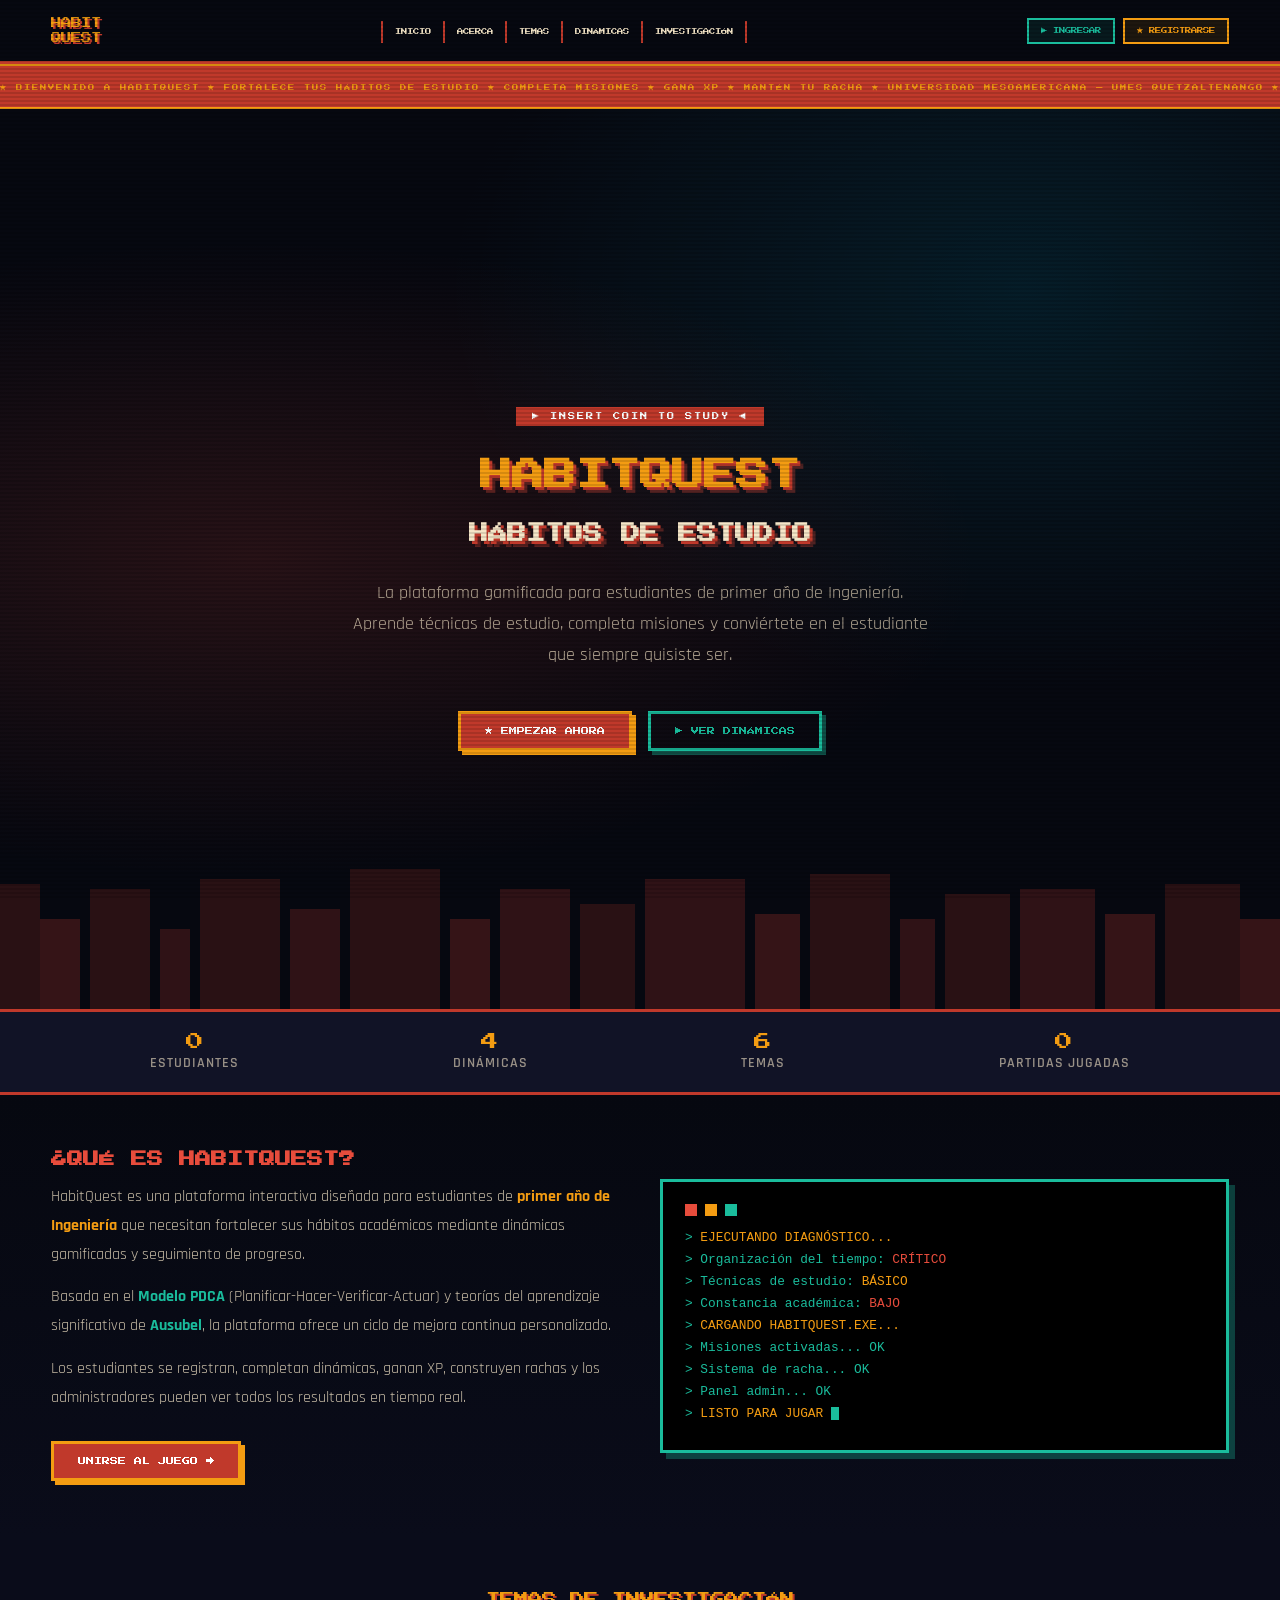
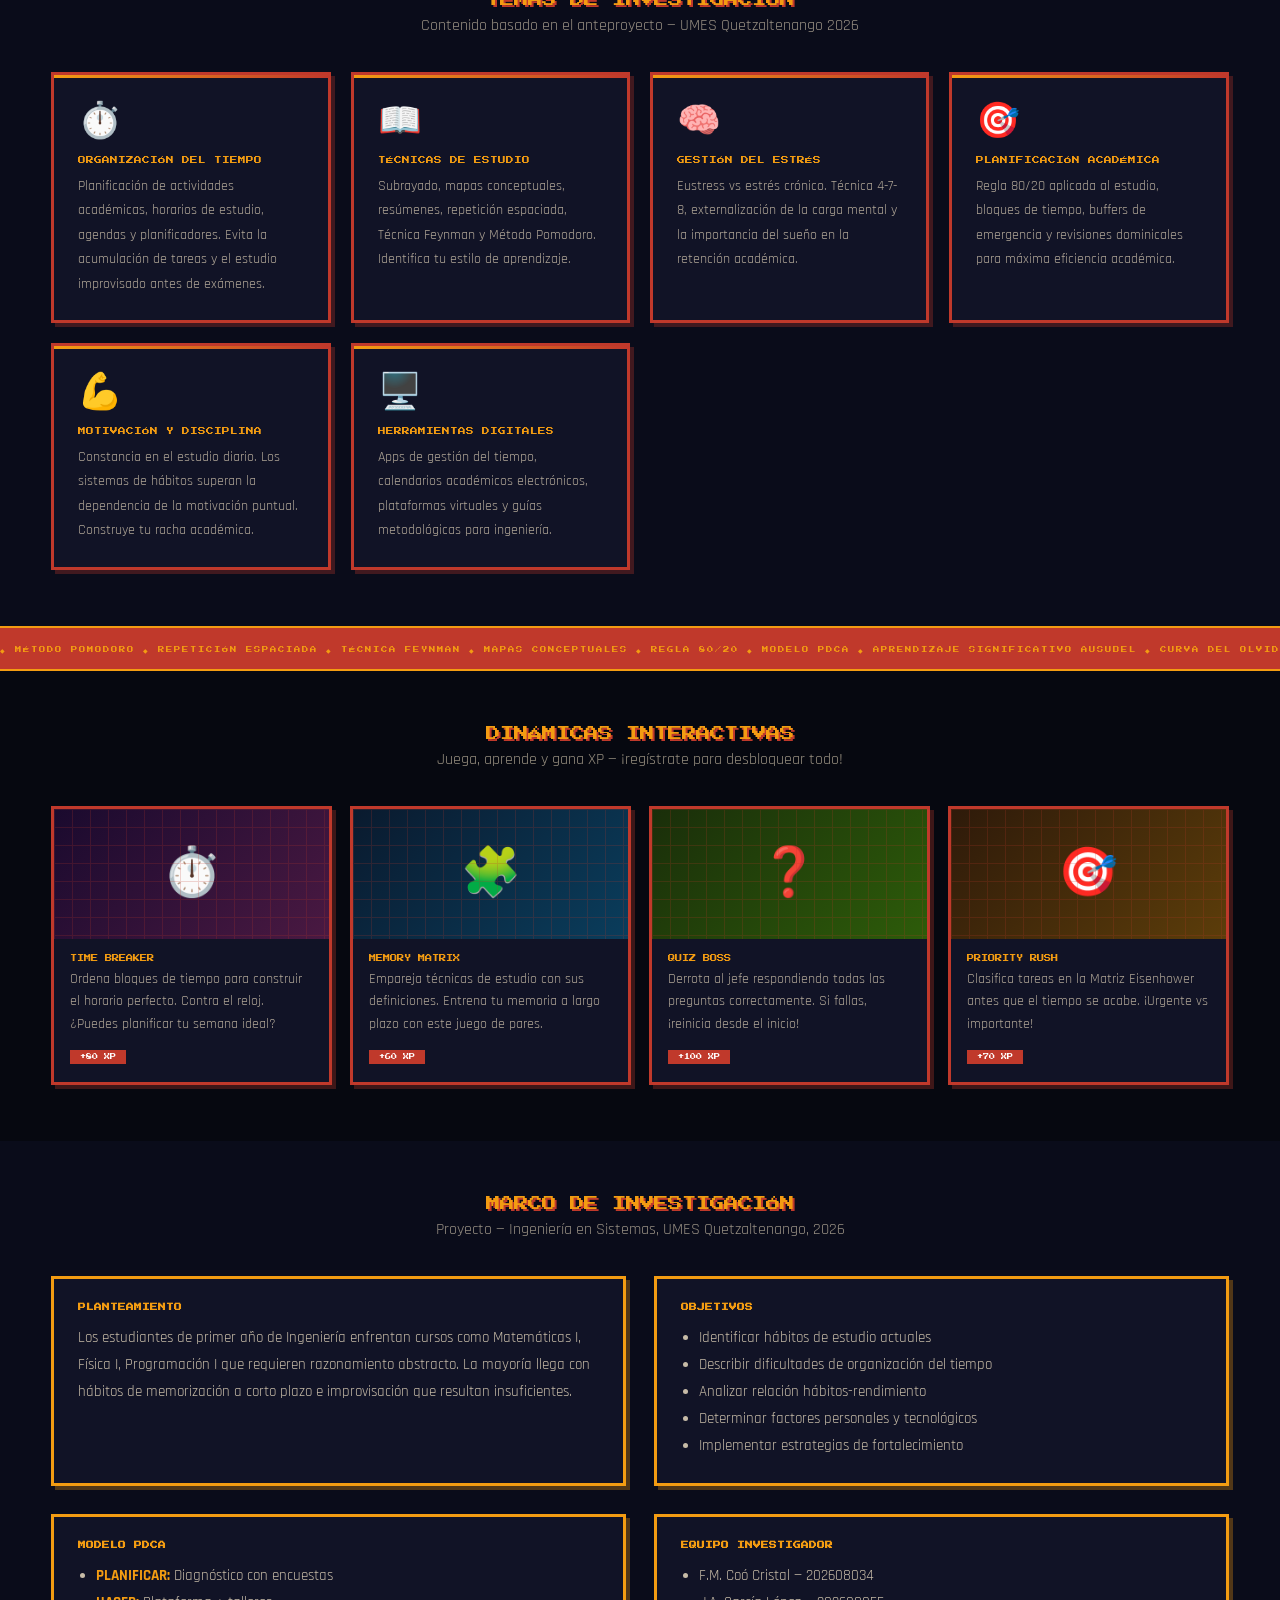
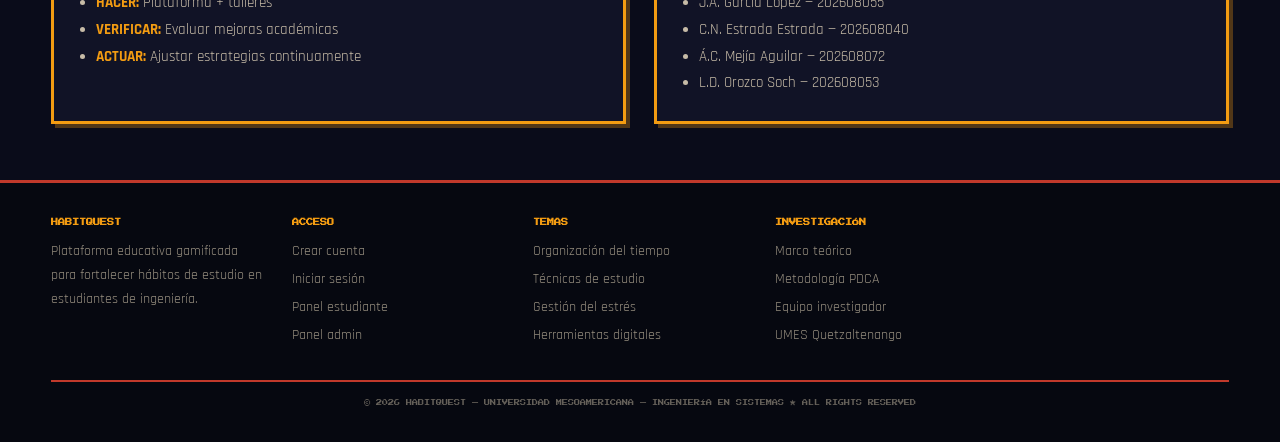
==== index.html @ 1bcbbc38 "Se agregaron todos los archivos del sitio web" ====
<!DOCTYPE html>
<html lang="es">
<head>
<meta charset="UTF-8">
<meta name="viewport" content="width=device-width, initial-scale=1.0">
<title>HabitQuest — Hábitos de Estudio</title>
<link href="https://fonts.googleapis.com/css2?family=Press+Start+2P&family=Rajdhani:wght@400;500;600;700&display=swap" rel="stylesheet">
<style>
:root{--dark:#0a0c1a;--darker:#060810;--card:#111326;--border:#c0392b;--border2:#e74c3c;--gold:#f39c12;--gold2:#f1c40f;--teal:#1abc9c;--cyan:#00d4ff;--red:#e74c3c;--cream:#f5e6c8;--pixel:'Press Start 2P',monospace;--body:'Rajdhani',sans-serif;}
*{margin:0;padding:0;box-sizing:border-box;}html{scroll-behavior:smooth;}
body{font-family:var(--body);background:var(--dark);color:var(--cream);overflow-x:hidden;}
body::after{content:'';position:fixed;inset:0;pointer-events:none;z-index:9999;background:repeating-linear-gradient(0deg,transparent,transparent 2px,rgba(0,0,0,.12) 2px,rgba(0,0,0,.12) 4px);}
nav{background:var(--darker);border-bottom:3px solid var(--border);position:sticky;top:0;z-index:500;display:flex;align-items:center;justify-content:space-between;padding:0 4%;height:64px;}
.nav-logo{font-family:var(--pixel);font-size:.65rem;color:var(--gold);text-shadow:2px 2px 0 var(--border);line-height:1.4;}
.nav-links{display:flex;list-style:none;}
.nav-links a{font-family:var(--pixel);font-size:.4rem;color:var(--cream);text-decoration:none;padding:8px 12px;border-right:2px solid var(--border);transition:.2s;}
.nav-links a:hover{background:var(--border);color:var(--gold);}
.nav-links li:first-child a{border-left:2px solid var(--border);}
.nav-btns{display:flex;gap:8px;}
.btn-nav{font-family:var(--pixel);font-size:.4rem;padding:8px 12px;border:2px solid;cursor:pointer;text-decoration:none;display:inline-flex;align-items:center;transition:transform .1s;}
.btn-nav:hover{transform:translate(-2px,-2px);}
.btn-login{border-color:var(--teal);color:var(--teal);background:rgba(26,188,156,.1);}
.btn-login:hover{box-shadow:3px 3px 0 var(--teal);}
.btn-register{border-color:var(--gold);color:var(--gold);background:rgba(243,156,18,.1);}
.btn-register:hover{box-shadow:3px 3px 0 var(--gold);}
.hamburger{display:none;flex-direction:column;gap:4px;cursor:pointer;padding:8px;}
.hamburger span{width:22px;height:2px;background:var(--cream);display:block;}
.mobile-menu{display:none;position:fixed;top:64px;left:0;right:0;background:var(--darker);border-bottom:3px solid var(--border);padding:16px;z-index:499;flex-direction:column;gap:6px;}
.mobile-menu.open{display:flex;}
.mobile-menu a{font-family:var(--pixel);font-size:.4rem;color:var(--cream);text-decoration:none;padding:10px;border:2px solid var(--border);}
.ticker{background:var(--border);border-top:2px solid var(--gold);border-bottom:2px solid var(--gold);padding:10px 0;overflow:hidden;white-space:nowrap;}
.ticker-inner{display:inline-block;animation:ticker 30s linear infinite;font-family:var(--pixel);font-size:.4rem;color:var(--gold);letter-spacing:2px;}
@keyframes ticker{0%{transform:translateX(100vw);}100%{transform:translateX(-100%)}}
.hero{min-height:100vh;display:flex;flex-direction:column;align-items:center;justify-content:center;position:relative;overflow:hidden;padding:100px 4% 60px;background:radial-gradient(ellipse at 20% 50%,rgba(231,76,60,.15),transparent 50%),radial-gradient(ellipse at 80% 20%,rgba(0,212,255,.1),transparent 40%),var(--darker);}
.hero-cityscape{position:absolute;bottom:0;left:0;right:0;height:160px;opacity:.25;background-image:url("data:image/svg+xml,%3Csvg xmlns='http://www.w3.org/2000/svg' viewBox='0 0 1200 160'%3E%3Crect x='0' y='70' width='40' height='90' fill='%23c0392b'/%3E%3Crect x='50' y='40' width='60' height='120' fill='%23922b21'/%3E%3Crect x='120' y='80' width='30' height='80' fill='%23a93226'/%3E%3Crect x='160' y='30' width='80' height='130' fill='%23922b21'/%3E%3Crect x='250' y='60' width='50' height='100' fill='%23a93226'/%3E%3Crect x='310' y='20' width='90' height='140' fill='%23922b21'/%3E%3Crect x='410' y='70' width='40' height='90' fill='%23c0392b'/%3E%3Crect x='460' y='40' width='70' height='120' fill='%23a93226'/%3E%3Crect x='540' y='55' width='55' height='105' fill='%23922b21'/%3E%3Crect x='605' y='30' width='100' height='130' fill='%23a93226'/%3E%3Crect x='715' y='65' width='45' height='95' fill='%23c0392b'/%3E%3Crect x='770' y='25' width='80' height='135' fill='%23922b21'/%3E%3Crect x='860' y='70' width='35' height='90' fill='%23a93226'/%3E%3Crect x='905' y='45' width='65' height='115' fill='%23922b21'/%3E%3Crect x='980' y='40' width='75' height='120' fill='%23a93226'/%3E%3Crect x='1065' y='65' width='50' height='95' fill='%23c0392b'/%3E%3Crect x='1125' y='35' width='75' height='125' fill='%23922b21'/%3E%3C/svg%3E");background-repeat:repeat-x;background-position:bottom;background-size:1200px 160px;animation:cityScroll 30s linear infinite;}
@keyframes cityScroll{0%{background-position:0 bottom;}100%{background-position:-1200px bottom;}}
.hero-badge{font-family:var(--pixel);font-size:.45rem;background:var(--border);color:#fff;padding:6px 16px;margin-bottom:24px;animation:blink 1.4s step-end infinite;letter-spacing:2px;}
@keyframes blink{0%,100%{opacity:1;}50%{opacity:0;}}
.hero-title{font-family:var(--pixel);font-size:clamp(.85rem,3.5vw,2rem);color:var(--gold);text-align:center;line-height:1.6;text-shadow:3px 3px 0 var(--border),6px 6px 0 rgba(231,76,60,.3);margin-bottom:24px;animation:glitch 6s infinite;}
@keyframes glitch{0%,89%,100%{text-shadow:3px 3px 0 var(--border),6px 6px 0 rgba(231,76,60,.3);}90%{text-shadow:-3px 3px 0 var(--cyan),3px -3px 0 var(--red);}92%{text-shadow:3px 3px 0 var(--border),6px 6px 0 rgba(231,76,60,.3);}}
.hero-sub{font-size:1.15rem;color:rgba(245,230,200,.75);text-align:center;max-width:580px;margin-bottom:40px;line-height:1.7;}
.hero-btns{display:flex;gap:16px;flex-wrap:wrap;justify-content:center;}
.btn-primary{font-family:var(--pixel);font-size:.5rem;padding:13px 24px;background:var(--border);color:#fff;border:3px solid var(--gold);cursor:pointer;text-decoration:none;box-shadow:4px 4px 0 var(--gold);transition:transform .1s,box-shadow .1s;display:inline-block;}
.btn-primary:hover{transform:translate(-2px,-2px);box-shadow:6px 6px 0 var(--gold);}
.btn-secondary{font-family:var(--pixel);font-size:.5rem;padding:13px 24px;background:transparent;color:var(--teal);border:3px solid var(--teal);cursor:pointer;text-decoration:none;box-shadow:4px 4px 0 rgba(26,188,156,.4);transition:transform .1s;display:inline-block;}
.btn-secondary:hover{transform:translate(-2px,-2px);box-shadow:6px 6px 0 var(--teal);}
.stats-bar{background:var(--card);border-top:3px solid var(--border);border-bottom:3px solid var(--border);padding:20px 4%;display:flex;justify-content:space-around;gap:16px;flex-wrap:wrap;}
.stat-item{text-align:center;}
.stat-num{font-family:var(--pixel);font-size:1.1rem;color:var(--gold);display:block;}
.stat-lbl{font-size:.85rem;color:rgba(245,230,200,.6);margin-top:4px;font-weight:600;letter-spacing:1px;}
section{padding:56px 4%;}
.about-grid{display:grid;grid-template-columns:1fr 1fr;gap:40px;align-items:center;}
.about-text h2{font-family:var(--pixel);font-size:clamp(.6rem,2vw,1rem);color:var(--red);margin-bottom:16px;}
.about-text p{font-size:1rem;line-height:1.8;color:rgba(245,230,200,.8);margin-bottom:14px;}
.about-terminal{background:#000;border:3px solid var(--teal);box-shadow:6px 6px 0 rgba(26,188,156,.3);padding:22px;}
.terminal-bar{display:flex;gap:8px;margin-bottom:14px;}
.t-dot{width:12px;height:12px;}
.t-red{background:var(--red);}
.t-gold{background:var(--gold);}
.t-teal{background:var(--teal);}
.terminal-line{font-family:'Courier New',monospace;font-size:.8rem;margin-bottom:7px;color:var(--teal);}
.terminal-line span{color:var(--gold);}
.terminal-cursor{display:inline-block;width:8px;height:13px;background:var(--teal);animation:blink 1s step-end infinite;vertical-align:middle;}
.float{animation:floatA 3s ease-in-out infinite;}
@keyframes floatA{0%,100%{transform:translateY(0);}50%{transform:translateY(-10px);}}
.section-title{font-family:var(--pixel);font-size:clamp(.55rem,1.8vw,.9rem);color:var(--gold);text-align:center;margin-bottom:8px;text-shadow:2px 2px 0 var(--border);}
.section-sub{text-align:center;color:rgba(245,230,200,.6);font-size:1rem;margin-bottom:36px;}
.features-grid{display:grid;grid-template-columns:repeat(auto-fill,minmax(250px,1fr));gap:20px;}
.feature-card{background:var(--card);border:3px solid var(--border);padding:24px;position:relative;overflow:hidden;transition:transform .2s,box-shadow .2s;box-shadow:4px 4px 0 rgba(192,57,43,.3);}
.feature-card::before{content:'';position:absolute;top:0;left:0;right:0;height:3px;background:linear-gradient(90deg,var(--gold),var(--border));}
.feature-card:hover{transform:translate(-3px,-3px);box-shadow:7px 7px 0 var(--border);}
.fc-icon{font-size:2.2rem;margin-bottom:12px;display:block;}
.fc-title{font-family:var(--pixel);font-size:.48rem;color:var(--gold);margin-bottom:10px;}
.fc-desc{font-size:.9rem;color:rgba(245,230,200,.7);line-height:1.7;}
.games-grid{display:grid;grid-template-columns:repeat(auto-fill,minmax(230px,1fr));gap:18px;}
.game-card{background:var(--card);border:3px solid var(--border);overflow:hidden;cursor:pointer;transition:transform .2s,box-shadow .2s;box-shadow:4px 4px 0 rgba(192,57,43,.3);text-decoration:none;color:inherit;display:block;}
.game-card:hover{transform:translate(-3px,-3px);box-shadow:7px 7px 0 var(--gold);}
.game-thumb{height:130px;display:flex;align-items:center;justify-content:center;font-size:3rem;position:relative;overflow:hidden;}
.gt1{background:linear-gradient(135deg,#1a0a2e,#4a1942);}
.gt2{background:linear-gradient(135deg,#0a1a2e,#0a3d5c);}
.gt3{background:linear-gradient(135deg,#1a2e0a,#2d5c0a);}
.gt4{background:linear-gradient(135deg,#2e1a0a,#5c3d0a);}
.game-pixel-grid{position:absolute;inset:0;opacity:.2;background-image:linear-gradient(var(--border) 1px,transparent 1px),linear-gradient(90deg,var(--border) 1px,transparent 1px);background-size:18px 18px;}
.game-info{padding:16px;}
.game-title{font-family:var(--pixel);font-size:.45rem;color:var(--gold);margin-bottom:6px;}
.game-desc{font-size:.88rem;color:rgba(245,230,200,.7);line-height:1.6;margin-bottom:10px;}
.game-badge{display:inline-block;font-family:var(--pixel);font-size:.38rem;padding:4px 10px;background:var(--border);color:#fff;}
.inv-grid{display:grid;grid-template-columns:1fr 1fr;gap:28px;}
.inv-card{background:var(--card);border:3px solid var(--gold);padding:24px;box-shadow:4px 4px 0 rgba(243,156,18,.3);}
.inv-card h3{font-family:var(--pixel);font-size:.48rem;color:var(--gold);margin-bottom:14px;}
.inv-card p,.inv-card li{font-size:.93rem;color:rgba(245,230,200,.8);line-height:1.8;}
.inv-card ul{padding-left:18px;}
footer{background:var(--darker);border-top:3px solid var(--border);padding:36px 4%;}
.footer-grid{display:grid;grid-template-columns:repeat(auto-fill,minmax(180px,1fr));gap:28px;margin-bottom:28px;}
.footer-col h4{font-family:var(--pixel);font-size:.45rem;color:var(--gold);margin-bottom:14px;}
.footer-col ul{list-style:none;}
.footer-col li{margin-bottom:7px;}
.footer-col a{color:rgba(245,230,200,.6);text-decoration:none;font-size:.88rem;transition:.2s;}
.footer-col a:hover{color:var(--gold);}
.footer-bottom{border-top:2px solid var(--border);padding-top:18px;font-family:var(--pixel);font-size:.38rem;color:rgba(245,230,200,.4);text-align:center;}
@media(max-width:860px){.nav-links,.nav-btns{display:none;}.hamburger{display:flex;}.about-grid,.inv-grid{grid-template-columns:1fr;}}
@media(max-width:560px){.hero-title{font-size:.75rem;}.hero-badge{font-size:.38rem;}.btn-primary,.btn-secondary{font-size:.42rem;padding:11px 16px;}.stat-num{font-size:.85rem;}}
</style>
</head>
<body>
<nav>
  <div class="nav-logo">HABIT<br>QUEST</div>
  <ul class="nav-links">
    <li><a href="#inicio">INICIO</a></li>
    <li><a href="#acerca">ACERCA</a></li>
    <li><a href="#temas">TEMAS</a></li>
    <li><a href="#dinamicas">DINÁMICAS</a></li>
    <li><a href="#investigacion">INVESTIGACIÓN</a></li>
  </ul>
  <div class="nav-btns">
    <a href="login.html" class="btn-nav btn-login">▶ INGRESAR</a>
    <a href="registro.html" class="btn-nav btn-register">★ REGISTRARSE</a>
  </div>
  <div class="hamburger" onclick="document.getElementById('mm').classList.toggle('open')">
    <span></span><span></span><span></span>
  </div>
</nav>
<div class="mobile-menu" id="mm">
  <a href="#inicio">INICIO</a><a href="#acerca">ACERCA</a><a href="#temas">TEMAS</a>
  <a href="#dinamicas">DINÁMICAS</a><a href="#investigacion">INVESTIGACIÓN</a>
  <a href="login.html">▶ INGRESAR</a><a href="registro.html">★ REGISTRARSE</a>
</div>
<div class="ticker"><span class="ticker-inner">★ BIENVENIDO A HABITQUEST ★ FORTALECE TUS HÁBITOS DE ESTUDIO ★ COMPLETA MISIONES ★ GANA XP ★ MANTÉN TU RACHA ★ UNIVERSIDAD MESOAMERICANA — UMES QUETZALTENANGO ★ INGENIERÍA EN SISTEMAS 2026 ★</span></div>
<section class="hero" id="inicio">
  <div class="hero-cityscape"></div>
  <div class="hero-badge">▶ INSERT COIN TO STUDY ◀</div>
  <h1 class="hero-title">HABITQUEST<br><span style="font-size:.6em;color:var(--cream)">HÁBITOS DE ESTUDIO</span></h1>
  <p class="hero-sub">La plataforma gamificada para estudiantes de primer año de Ingeniería. Aprende técnicas de estudio, completa misiones y conviértete en el estudiante que siempre quisiste ser.</p>
  <div class="hero-btns">
    <a href="registro.html" class="btn-primary">★ EMPEZAR AHORA</a>
    <a href="#dinamicas" class="btn-secondary">▶ VER DINÁMICAS</a>
  </div>
</section>
<div class="stats-bar">
  <div class="stat-item"><span class="stat-num" id="sUsers">0</span><div class="stat-lbl">ESTUDIANTES</div></div>
  <div class="stat-item"><span class="stat-num">4</span><div class="stat-lbl">DINÁMICAS</div></div>
  <div class="stat-item"><span class="stat-num">6</span><div class="stat-lbl">TEMAS</div></div>
  <div class="stat-item"><span class="stat-num" id="sGames">0</span><div class="stat-lbl">PARTIDAS JUGADAS</div></div>
</div>
<section id="acerca" style="background:linear-gradient(180deg,var(--darker),var(--dark));">
  <div class="about-grid">
    <div class="about-text">
      <h2>¿QUÉ ES HABITQUEST?</h2>
      <p>HabitQuest es una plataforma interactiva diseñada para estudiantes de <strong style="color:var(--gold)">primer año de Ingeniería</strong> que necesitan fortalecer sus hábitos académicos mediante dinámicas gamificadas y seguimiento de progreso.</p>
      <p>Basada en el <strong style="color:var(--teal)">Modelo PDCA</strong> (Planificar-Hacer-Verificar-Actuar) y teorías del aprendizaje significativo de <strong style="color:var(--teal)">Ausubel</strong>, la plataforma ofrece un ciclo de mejora continua personalizado.</p>
      <p>Los estudiantes se registran, completan dinámicas, ganan XP, construyen rachas y los administradores pueden ver todos los resultados en tiempo real.</p>
      <a href="registro.html" class="btn-primary" style="margin-top:14px;display:inline-block;">UNIRSE AL JUEGO →</a>
    </div>
    <div class="about-terminal float">
      <div class="terminal-bar"><div class="t-dot t-red"></div><div class="t-dot t-gold"></div><div class="t-dot t-teal"></div></div>
      <div class="terminal-line">> <span>EJECUTANDO DIAGNÓSTICO...</span></div>
      <div class="terminal-line">> Organización del tiempo: <span style="color:var(--red)">CRÍTICO</span></div>
      <div class="terminal-line">> Técnicas de estudio: <span style="color:var(--gold)">BÁSICO</span></div>
      <div class="terminal-line">> Constancia académica: <span style="color:var(--red)">BAJO</span></div>
      <div class="terminal-line">> <span>CARGANDO HABITQUEST.EXE...</span></div>
      <div class="terminal-line">> Misiones activadas...<span style="color:var(--teal)"> OK</span></div>
      <div class="terminal-line">> Sistema de racha...<span style="color:var(--teal)"> OK</span></div>
      <div class="terminal-line">> Panel admin...<span style="color:var(--teal)"> OK</span></div>
      <div class="terminal-line">> <span style="color:var(--gold)">LISTO PARA JUGAR</span> <div class="terminal-cursor"></div></div>
    </div>
  </div>
</section>
<section id="temas">
  <div class="section-title">TEMAS DE INVESTIGACIÓN</div>
  <div class="section-sub">Contenido basado en el anteproyecto — UMES Quetzaltenango 2026</div>
  <div class="features-grid">
    <div class="feature-card"><span class="fc-icon">⏱️</span><div class="fc-title">ORGANIZACIÓN DEL TIEMPO</div><div class="fc-desc">Planificación de actividades académicas, horarios de estudio, agendas y planificadores. Evita la acumulación de tareas y el estudio improvisado antes de exámenes.</div></div>
    <div class="feature-card"><span class="fc-icon">📖</span><div class="fc-title">TÉCNICAS DE ESTUDIO</div><div class="fc-desc">Subrayado, mapas conceptuales, resúmenes, repetición espaciada, Técnica Feynman y Método Pomodoro. Identifica tu estilo de aprendizaje.</div></div>
    <div class="feature-card"><span class="fc-icon">🧠</span><div class="fc-title">GESTIÓN DEL ESTRÉS</div><div class="fc-desc">Eustress vs estrés crónico. Técnica 4-7-8, externalización de la carga mental y la importancia del sueño en la retención académica.</div></div>
    <div class="feature-card"><span class="fc-icon">🎯</span><div class="fc-title">PLANIFICACIÓN ACADÉMICA</div><div class="fc-desc">Regla 80/20 aplicada al estudio, bloques de tiempo, buffers de emergencia y revisiones dominicales para máxima eficiencia académica.</div></div>
    <div class="feature-card"><span class="fc-icon">💪</span><div class="fc-title">MOTIVACIÓN Y DISCIPLINA</div><div class="fc-desc">Constancia en el estudio diario. Los sistemas de hábitos superan la dependencia de la motivación puntual. Construye tu racha académica.</div></div>
    <div class="feature-card"><span class="fc-icon">🖥️</span><div class="fc-title">HERRAMIENTAS DIGITALES</div><div class="fc-desc">Apps de gestión del tiempo, calendarios académicos electrónicos, plataformas virtuales y guías metodológicas para ingeniería.</div></div>
  </div>
</section>
<div class="ticker"><span class="ticker-inner" style="animation-duration:22s;animation-delay:-11s;">◆ MÉTODO POMODORO ◆ REPETICIÓN ESPACIADA ◆ TÉCNICA FEYNMAN ◆ MAPAS CONCEPTUALES ◆ REGLA 80/20 ◆ MODELO PDCA ◆ APRENDIZAJE SIGNIFICATIVO AUSUBEL ◆ CURVA DEL OLVIDO EBBINGHAUS ◆</span></div>
<section id="dinamicas" style="background:var(--darker);">
  <div class="section-title">DINÁMICAS INTERACTIVAS</div>
  <div class="section-sub">Juega, aprende y gana XP — ¡regístrate para desbloquear todo!</div>
  <div class="games-grid">
    <a href="login.html" class="game-card"><div class="game-thumb gt1"><div class="game-pixel-grid"></div><span>⏱️</span></div><div class="game-info"><div class="game-title">TIME BREAKER</div><div class="game-desc">Ordena bloques de tiempo para construir el horario perfecto. Contra el reloj. ¿Puedes planificar tu semana ideal?</div><span class="game-badge">+80 XP</span></div></a>
    <a href="login.html" class="game-card"><div class="game-thumb gt2"><div class="game-pixel-grid"></div><span>🧩</span></div><div class="game-info"><div class="game-title">MEMORY MATRIX</div><div class="game-desc">Empareja técnicas de estudio con sus definiciones. Entrena tu memoria a largo plazo con este juego de pares.</div><span class="game-badge">+60 XP</span></div></a>
    <a href="login.html" class="game-card"><div class="game-thumb gt3"><div class="game-pixel-grid"></div><span>❓</span></div><div class="game-info"><div class="game-title">QUIZ BOSS</div><div class="game-desc">Derrota al jefe respondiendo todas las preguntas correctamente. Si fallas, ¡reinicia desde el inicio!</div><span class="game-badge">+100 XP</span></div></a>
    <a href="login.html" class="game-card"><div class="game-thumb gt4"><div class="game-pixel-grid"></div><span>🎯</span></div><div class="game-info"><div class="game-title">PRIORITY RUSH</div><div class="game-desc">Clasifica tareas en la Matriz Eisenhower antes que el tiempo se acabe. ¡Urgente vs importante!</div><span class="game-badge">+70 XP</span></div></a>
  </div>
</section>
<section id="investigacion">
  <div class="section-title">MARCO DE INVESTIGACIÓN</div>
  <div class="section-sub">Proyecto — Ingeniería en Sistemas, UMES Quetzaltenango, 2026</div>
  <div class="inv-grid">
    <div class="inv-card"><h3>PLANTEAMIENTO</h3><p>Los estudiantes de primer año de Ingeniería enfrentan cursos como Matemáticas I, Física I, Programación I que requieren razonamiento abstracto. La mayoría llega con hábitos de memorización a corto plazo e improvisación que resultan insuficientes.</p></div>
    <div class="inv-card"><h3>OBJETIVOS</h3><ul><li>Identificar hábitos de estudio actuales</li><li>Describir dificultades de organización del tiempo</li><li>Analizar relación hábitos-rendimiento</li><li>Determinar factores personales y tecnológicos</li><li>Implementar estrategias de fortalecimiento</li></ul></div>
    <div class="inv-card"><h3>MODELO PDCA</h3><ul><li><strong style="color:var(--gold)">PLANIFICAR:</strong> Diagnóstico con encuestas</li><li><strong style="color:var(--gold)">HACER:</strong> Plataforma + talleres</li><li><strong style="color:var(--gold)">VERIFICAR:</strong> Evaluar mejoras académicas</li><li><strong style="color:var(--gold)">ACTUAR:</strong> Ajustar estrategias continuamente</li></ul></div>
    <div class="inv-card"><h3>EQUIPO INVESTIGADOR</h3><ul><li>F.M. Coó Cristal — 202608034</li><li>J.A. García López — 202608055</li><li>C.N. Estrada Estrada — 202608040</li><li>Á.C. Mejía Aguilar — 202608072</li><li>L.D. Orozco Soch — 202608053</li></ul></div>
  </div>
</section>
<footer>
  <div class="footer-grid">
    <div class="footer-col"><h4>HABITQUEST</h4><p style="font-size:.88rem;color:rgba(245,230,200,.6);line-height:1.7;">Plataforma educativa gamificada para fortalecer hábitos de estudio en estudiantes de ingeniería.</p></div>
    <div class="footer-col"><h4>ACCESO</h4><ul><li><a href="registro.html">Crear cuenta</a></li><li><a href="login.html">Iniciar sesión</a></li><li><a href="dashboard.html">Panel estudiante</a></li><li><a href="admin.html">Panel admin</a></li></ul></div>
    <div class="footer-col"><h4>TEMAS</h4><ul><li><a href="#temas">Organización del tiempo</a></li><li><a href="#temas">Técnicas de estudio</a></li><li><a href="#temas">Gestión del estrés</a></li><li><a href="#temas">Herramientas digitales</a></li></ul></div>
    <div class="footer-col"><h4>INVESTIGACIÓN</h4><ul><li><a href="#investigacion">Marco teórico</a></li><li><a href="#investigacion">Metodología PDCA</a></li><li><a href="#investigacion">Equipo investigador</a></li><li><a href="#investigacion">UMES Quetzaltenango</a></li></ul></div>
  </div>
  <div class="footer-bottom">© 2026 HABITQUEST — UNIVERSIDAD MESOAMERICANA — INGENIERÍA EN SISTEMAS ★ ALL RIGHTS RESERVED</div>
</footer>
<script>
const users=JSON.parse(localStorage.getItem('hq_users')||'[]');
const sess=JSON.parse(localStorage.getItem('hq_game_sessions')||'[]');
function animNum(el,t){let s=0,step=t/50;let i=setInterval(()=>{s+=step;if(s>=t){s=t;clearInterval(i);}el.textContent=Math.floor(s);},30);}
animNum(document.getElementById('sUsers'),users.length);
animNum(document.getElementById('sGames'),sess.length);
</script>
</body>
</html>
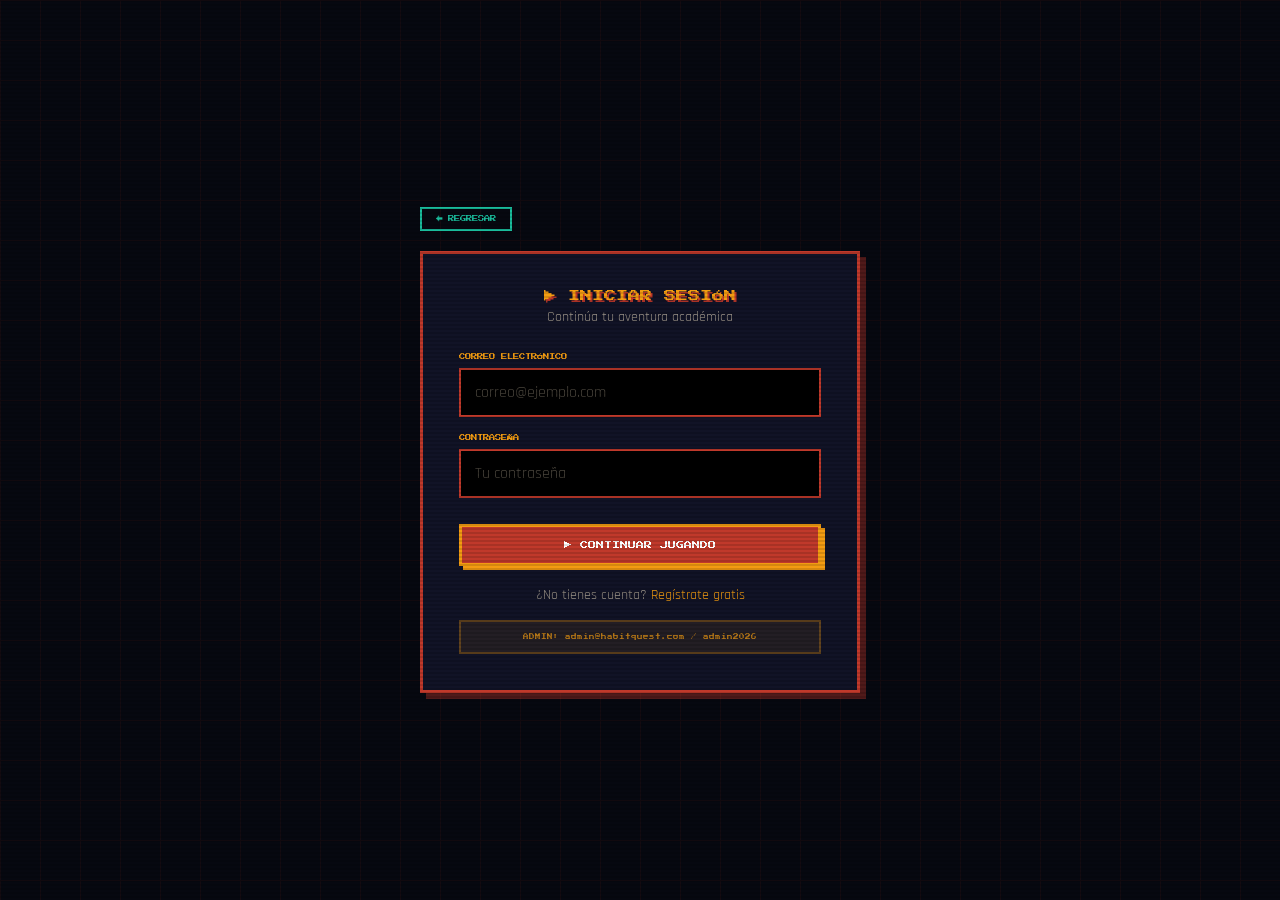
==== commit 2b54ef5b: "Se agregaron archivos de CSS y JS" ====
--- a/index.html
+++ b/index.html
@@ -3,216 +3,79 @@
 <head>
 <meta charset="UTF-8">
 <meta name="viewport" content="width=device-width, initial-scale=1.0">
-<title>HabitQuest — Hábitos de Estudio</title>
+<title>Dashboard — HabitQuest</title>
 <link href="https://fonts.googleapis.com/css2?family=Press+Start+2P&family=Rajdhani:wght@400;500;600;700&display=swap" rel="stylesheet">
-<style>
-:root{--dark:#0a0c1a;--darker:#060810;--card:#111326;--border:#c0392b;--border2:#e74c3c;--gold:#f39c12;--gold2:#f1c40f;--teal:#1abc9c;--cyan:#00d4ff;--red:#e74c3c;--cream:#f5e6c8;--pixel:'Press Start 2P',monospace;--body:'Rajdhani',sans-serif;}
-*{margin:0;padding:0;box-sizing:border-box;}html{scroll-behavior:smooth;}
-body{font-family:var(--body);background:var(--dark);color:var(--cream);overflow-x:hidden;}
-body::after{content:'';position:fixed;inset:0;pointer-events:none;z-index:9999;background:repeating-linear-gradient(0deg,transparent,transparent 2px,rgba(0,0,0,.12) 2px,rgba(0,0,0,.12) 4px);}
-nav{background:var(--darker);border-bottom:3px solid var(--border);position:sticky;top:0;z-index:500;display:flex;align-items:center;justify-content:space-between;padding:0 4%;height:64px;}
-.nav-logo{font-family:var(--pixel);font-size:.65rem;color:var(--gold);text-shadow:2px 2px 0 var(--border);line-height:1.4;}
-.nav-links{display:flex;list-style:none;}
-.nav-links a{font-family:var(--pixel);font-size:.4rem;color:var(--cream);text-decoration:none;padding:8px 12px;border-right:2px solid var(--border);transition:.2s;}
-.nav-links a:hover{background:var(--border);color:var(--gold);}
-.nav-links li:first-child a{border-left:2px solid var(--border);}
-.nav-btns{display:flex;gap:8px;}
-.btn-nav{font-family:var(--pixel);font-size:.4rem;padding:8px 12px;border:2px solid;cursor:pointer;text-decoration:none;display:inline-flex;align-items:center;transition:transform .1s;}
-.btn-nav:hover{transform:translate(-2px,-2px);}
-.btn-login{border-color:var(--teal);color:var(--teal);background:rgba(26,188,156,.1);}
-.btn-login:hover{box-shadow:3px 3px 0 var(--teal);}
-.btn-register{border-color:var(--gold);color:var(--gold);background:rgba(243,156,18,.1);}
-.btn-register:hover{box-shadow:3px 3px 0 var(--gold);}
-.hamburger{display:none;flex-direction:column;gap:4px;cursor:pointer;padding:8px;}
-.hamburger span{width:22px;height:2px;background:var(--cream);display:block;}
-.mobile-menu{display:none;position:fixed;top:64px;left:0;right:0;background:var(--darker);border-bottom:3px solid var(--border);padding:16px;z-index:499;flex-direction:column;gap:6px;}
-.mobile-menu.open{display:flex;}
-.mobile-menu a{font-family:var(--pixel);font-size:.4rem;color:var(--cream);text-decoration:none;padding:10px;border:2px solid var(--border);}
-.ticker{background:var(--border);border-top:2px solid var(--gold);border-bottom:2px solid var(--gold);padding:10px 0;overflow:hidden;white-space:nowrap;}
-.ticker-inner{display:inline-block;animation:ticker 30s linear infinite;font-family:var(--pixel);font-size:.4rem;color:var(--gold);letter-spacing:2px;}
-@keyframes ticker{0%{transform:translateX(100vw);}100%{transform:translateX(-100%)}}
-.hero{min-height:100vh;display:flex;flex-direction:column;align-items:center;justify-content:center;position:relative;overflow:hidden;padding:100px 4% 60px;background:radial-gradient(ellipse at 20% 50%,rgba(231,76,60,.15),transparent 50%),radial-gradient(ellipse at 80% 20%,rgba(0,212,255,.1),transparent 40%),var(--darker);}
-.hero-cityscape{position:absolute;bottom:0;left:0;right:0;height:160px;opacity:.25;background-image:url("data:image/svg+xml,%3Csvg xmlns='http://www.w3.org/2000/svg' viewBox='0 0 1200 160'%3E%3Crect x='0' y='70' width='40' height='90' fill='%23c0392b'/%3E%3Crect x='50' y='40' width='60' height='120' fill='%23922b21'/%3E%3Crect x='120' y='80' width='30' height='80' fill='%23a93226'/%3E%3Crect x='160' y='30' width='80' height='130' fill='%23922b21'/%3E%3Crect x='250' y='60' width='50' height='100' fill='%23a93226'/%3E%3Crect x='310' y='20' width='90' height='140' fill='%23922b21'/%3E%3Crect x='410' y='70' width='40' height='90' fill='%23c0392b'/%3E%3Crect x='460' y='40' width='70' height='120' fill='%23a93226'/%3E%3Crect x='540' y='55' width='55' height='105' fill='%23922b21'/%3E%3Crect x='605' y='30' width='100' height='130' fill='%23a93226'/%3E%3Crect x='715' y='65' width='45' height='95' fill='%23c0392b'/%3E%3Crect x='770' y='25' width='80' height='135' fill='%23922b21'/%3E%3Crect x='860' y='70' width='35' height='90' fill='%23a93226'/%3E%3Crect x='905' y='45' width='65' height='115' fill='%23922b21'/%3E%3Crect x='980' y='40' width='75' height='120' fill='%23a93226'/%3E%3Crect x='1065' y='65' width='50' height='95' fill='%23c0392b'/%3E%3Crect x='1125' y='35' width='75' height='125' fill='%23922b21'/%3E%3C/svg%3E");background-repeat:repeat-x;background-position:bottom;background-size:1200px 160px;animation:cityScroll 30s linear infinite;}
-@keyframes cityScroll{0%{background-position:0 bottom;}100%{background-position:-1200px bottom;}}
-.hero-badge{font-family:var(--pixel);font-size:.45rem;background:var(--border);color:#fff;padding:6px 16px;margin-bottom:24px;animation:blink 1.4s step-end infinite;letter-spacing:2px;}
-@keyframes blink{0%,100%{opacity:1;}50%{opacity:0;}}
-.hero-title{font-family:var(--pixel);font-size:clamp(.85rem,3.5vw,2rem);color:var(--gold);text-align:center;line-height:1.6;text-shadow:3px 3px 0 var(--border),6px 6px 0 rgba(231,76,60,.3);margin-bottom:24px;animation:glitch 6s infinite;}
-@keyframes glitch{0%,89%,100%{text-shadow:3px 3px 0 var(--border),6px 6px 0 rgba(231,76,60,.3);}90%{text-shadow:-3px 3px 0 var(--cyan),3px -3px 0 var(--red);}92%{text-shadow:3px 3px 0 var(--border),6px 6px 0 rgba(231,76,60,.3);}}
-.hero-sub{font-size:1.15rem;color:rgba(245,230,200,.75);text-align:center;max-width:580px;margin-bottom:40px;line-height:1.7;}
-.hero-btns{display:flex;gap:16px;flex-wrap:wrap;justify-content:center;}
-.btn-primary{font-family:var(--pixel);font-size:.5rem;padding:13px 24px;background:var(--border);color:#fff;border:3px solid var(--gold);cursor:pointer;text-decoration:none;box-shadow:4px 4px 0 var(--gold);transition:transform .1s,box-shadow .1s;display:inline-block;}
-.btn-primary:hover{transform:translate(-2px,-2px);box-shadow:6px 6px 0 var(--gold);}
-.btn-secondary{font-family:var(--pixel);font-size:.5rem;padding:13px 24px;background:transparent;color:var(--teal);border:3px solid var(--teal);cursor:pointer;text-decoration:none;box-shadow:4px 4px 0 rgba(26,188,156,.4);transition:transform .1s;display:inline-block;}
-.btn-secondary:hover{transform:translate(-2px,-2px);box-shadow:6px 6px 0 var(--teal);}
-.stats-bar{background:var(--card);border-top:3px solid var(--border);border-bottom:3px solid var(--border);padding:20px 4%;display:flex;justify-content:space-around;gap:16px;flex-wrap:wrap;}
-.stat-item{text-align:center;}
-.stat-num{font-family:var(--pixel);font-size:1.1rem;color:var(--gold);display:block;}
-.stat-lbl{font-size:.85rem;color:rgba(245,230,200,.6);margin-top:4px;font-weight:600;letter-spacing:1px;}
-section{padding:56px 4%;}
-.about-grid{display:grid;grid-template-columns:1fr 1fr;gap:40px;align-items:center;}
-.about-text h2{font-family:var(--pixel);font-size:clamp(.6rem,2vw,1rem);color:var(--red);margin-bottom:16px;}
-.about-text p{font-size:1rem;line-height:1.8;color:rgba(245,230,200,.8);margin-bottom:14px;}
-.about-terminal{background:#000;border:3px solid var(--teal);box-shadow:6px 6px 0 rgba(26,188,156,.3);padding:22px;}
-.terminal-bar{display:flex;gap:8px;margin-bottom:14px;}
-.t-dot{width:12px;height:12px;}
-.t-red{background:var(--red);}
-.t-gold{background:var(--gold);}
-.t-teal{background:var(--teal);}
-.terminal-line{font-family:'Courier New',monospace;font-size:.8rem;margin-bottom:7px;color:var(--teal);}
-.terminal-line span{color:var(--gold);}
-.terminal-cursor{display:inline-block;width:8px;height:13px;background:var(--teal);animation:blink 1s step-end infinite;vertical-align:middle;}
-.float{animation:floatA 3s ease-in-out infinite;}
-@keyframes floatA{0%,100%{transform:translateY(0);}50%{transform:translateY(-10px);}}
-.section-title{font-family:var(--pixel);font-size:clamp(.55rem,1.8vw,.9rem);color:var(--gold);text-align:center;margin-bottom:8px;text-shadow:2px 2px 0 var(--border);}
-.section-sub{text-align:center;color:rgba(245,230,200,.6);font-size:1rem;margin-bottom:36px;}
-.features-grid{display:grid;grid-template-columns:repeat(auto-fill,minmax(250px,1fr));gap:20px;}
-.feature-card{background:var(--card);border:3px solid var(--border);padding:24px;position:relative;overflow:hidden;transition:transform .2s,box-shadow .2s;box-shadow:4px 4px 0 rgba(192,57,43,.3);}
-.feature-card::before{content:'';position:absolute;top:0;left:0;right:0;height:3px;background:linear-gradient(90deg,var(--gold),var(--border));}
-.feature-card:hover{transform:translate(-3px,-3px);box-shadow:7px 7px 0 var(--border);}
-.fc-icon{font-size:2.2rem;margin-bottom:12px;display:block;}
-.fc-title{font-family:var(--pixel);font-size:.48rem;color:var(--gold);margin-bottom:10px;}
-.fc-desc{font-size:.9rem;color:rgba(245,230,200,.7);line-height:1.7;}
-.games-grid{display:grid;grid-template-columns:repeat(auto-fill,minmax(230px,1fr));gap:18px;}
-.game-card{background:var(--card);border:3px solid var(--border);overflow:hidden;cursor:pointer;transition:transform .2s,box-shadow .2s;box-shadow:4px 4px 0 rgba(192,57,43,.3);text-decoration:none;color:inherit;display:block;}
-.game-card:hover{transform:translate(-3px,-3px);box-shadow:7px 7px 0 var(--gold);}
-.game-thumb{height:130px;display:flex;align-items:center;justify-content:center;font-size:3rem;position:relative;overflow:hidden;}
-.gt1{background:linear-gradient(135deg,#1a0a2e,#4a1942);}
-.gt2{background:linear-gradient(135deg,#0a1a2e,#0a3d5c);}
-.gt3{background:linear-gradient(135deg,#1a2e0a,#2d5c0a);}
-.gt4{background:linear-gradient(135deg,#2e1a0a,#5c3d0a);}
-.game-pixel-grid{position:absolute;inset:0;opacity:.2;background-image:linear-gradient(var(--border) 1px,transparent 1px),linear-gradient(90deg,var(--border) 1px,transparent 1px);background-size:18px 18px;}
-.game-info{padding:16px;}
-.game-title{font-family:var(--pixel);font-size:.45rem;color:var(--gold);margin-bottom:6px;}
-.game-desc{font-size:.88rem;color:rgba(245,230,200,.7);line-height:1.6;margin-bottom:10px;}
-.game-badge{display:inline-block;font-family:var(--pixel);font-size:.38rem;padding:4px 10px;background:var(--border);color:#fff;}
-.inv-grid{display:grid;grid-template-columns:1fr 1fr;gap:28px;}
-.inv-card{background:var(--card);border:3px solid var(--gold);padding:24px;box-shadow:4px 4px 0 rgba(243,156,18,.3);}
-.inv-card h3{font-family:var(--pixel);font-size:.48rem;color:var(--gold);margin-bottom:14px;}
-.inv-card p,.inv-card li{font-size:.93rem;color:rgba(245,230,200,.8);line-height:1.8;}
-.inv-card ul{padding-left:18px;}
-footer{background:var(--darker);border-top:3px solid var(--border);padding:36px 4%;}
-.footer-grid{display:grid;grid-template-columns:repeat(auto-fill,minmax(180px,1fr));gap:28px;margin-bottom:28px;}
-.footer-col h4{font-family:var(--pixel);font-size:.45rem;color:var(--gold);margin-bottom:14px;}
-.footer-col ul{list-style:none;}
-.footer-col li{margin-bottom:7px;}
-.footer-col a{color:rgba(245,230,200,.6);text-decoration:none;font-size:.88rem;transition:.2s;}
-.footer-col a:hover{color:var(--gold);}
-.footer-bottom{border-top:2px solid var(--border);padding-top:18px;font-family:var(--pixel);font-size:.38rem;color:rgba(245,230,200,.4);text-align:center;}
-@media(max-width:860px){.nav-links,.nav-btns{display:none;}.hamburger{display:flex;}.about-grid,.inv-grid{grid-template-columns:1fr;}}
-@media(max-width:560px){.hero-title{font-size:.75rem;}.hero-badge{font-size:.38rem;}.btn-primary,.btn-secondary{font-size:.42rem;padding:11px 16px;}.stat-num{font-size:.85rem;}}
-</style>
+<link rel="stylesheet" href="css/dashboard.css">
 </head>
 <body>
 <nav>
-  <div class="nav-logo">HABIT<br>QUEST</div>
-  <ul class="nav-links">
-    <li><a href="#inicio">INICIO</a></li>
-    <li><a href="#acerca">ACERCA</a></li>
-    <li><a href="#temas">TEMAS</a></li>
-    <li><a href="#dinamicas">DINÁMICAS</a></li>
-    <li><a href="#investigacion">INVESTIGACIÓN</a></li>
-  </ul>
-  <div class="nav-btns">
-    <a href="login.html" class="btn-nav btn-login">▶ INGRESAR</a>
-    <a href="registro.html" class="btn-nav btn-register">★ REGISTRARSE</a>
-  </div>
-  <div class="hamburger" onclick="document.getElementById('mm').classList.toggle('open')">
-    <span></span><span></span><span></span>
+  <div class="nav-logo">HABITQUEST</div>
+  <div class="nav-user">
+    <span class="nav-xp">⚡ <span id="navXP">0</span> XP</span>
+    <span class="user-badge" id="navUser">JUGADOR</span>
+    <button class="btn-logout" onclick="logout()">SALIR</button>
   </div>
 </nav>
-<div class="mobile-menu" id="mm">
-  <a href="#inicio">INICIO</a><a href="#acerca">ACERCA</a><a href="#temas">TEMAS</a>
-  <a href="#dinamicas">DINÁMICAS</a><a href="#investigacion">INVESTIGACIÓN</a>
-  <a href="login.html">▶ INGRESAR</a><a href="registro.html">★ REGISTRARSE</a>
+<div class="toast" id="toast"><div class="toast-title" id="toastTitle"></div><div class="toast-sub" id="toastSub"></div></div>
+<main>
+  <div class="tabs">
+    <button class="tab active" onclick="showTab('home',this)">🏠 INICIO</button>
+    <button class="tab" onclick="showTab('games',this)">🎮 DINÁMICAS</button>
+    <button class="tab" onclick="showTab('results',this)">📊 MIS RESULTADOS</button>
+    <button class="tab" onclick="showTab('metas',this)">🎯 METAS</button>
+  </div>
+  
+  <!-- HOME -->
+  <div class="page active" id="page-home">
+    <div class="stats-row">
+      <div class="stat-box"><span class="sbox-num" id="hStreak" style="color:var(--red)">🔥 0</span><div class="sbox-lbl">RACHA DÍAS</div></div>
+      <div class="stat-box"><span class="sbox-num" id="hXP" style="color:var(--gold)">⚡ 0</span><div class="sbox-lbl">XP TOTAL</div></div>
+      <div class="stat-box"><span class="sbox-num" id="hGames" style="color:var(--teal)">🎮 0</span><div class="sbox-lbl">JUEGOS COMPLETADOS</div></div>
+      <div class="stat-box"><span class="sbox-num" id="hMetas" style="color:#a29bfe">✅ 0</span><div class="sbox-lbl">METAS LOGRADAS</div></div>
+    </div>
+    <div class="level-box">
+      <div class="level-top">
+        <div class="level-name" id="levelName">🌱 SEMILLERO</div>
+        <div class="level-xp"><span id="levelXP">0</span> / <span id="levelNext">200</span> XP</div>
+      </div>
+      <div class="progress-bg">
+        <div class="progress-fill" id="levelBar" style="width:0%"></div>
+        <div class="progress-txt">NIVEL <span id="levelNum">1</span></div>
+      </div>
+    </div>
+    <div style="font-family:var(--pixel);font-size:.5rem;color:var(--gold);margin-bottom:16px;">▶ DINÁMICAS DISPONIBLES</div>
+    <div class="games-grid" id="homeGames"></div>
+  </div>
+  
+  <!-- GAMES -->
+  <div class="page" id="page-games">
+    <div style="font-family:var(--pixel);font-size:.55rem;color:var(--gold);margin-bottom:20px;">🎮 TODAS LAS DINÁMICAS</div>
+    <div class="games-grid" id="allGames"></div>
+  </div>
+  
+  <!-- RESULTS -->
+  <div class="page" id="page-results">
+    <div style="font-family:var(--pixel);font-size:.55rem;color:var(--gold);margin-bottom:20px;">📊 MIS RESULTADOS</div>
+    <div class="results-list" id="resultsList"></div>
+  </div>
+  
+  <!-- METAS -->
+  <div class="page" id="page-metas">
+    <div style="font-family:var(--pixel);font-size:.55rem;color:var(--gold);margin-bottom:20px;">🎯 MIS METAS</div>
+    <div style="display:flex;gap:10px;margin-bottom:20px;flex-wrap:wrap;">
+      <input id="metaInput" type="text" placeholder="Escribe una nueva meta..." style="flex:1;min-width:200px;background:#000;border:2px solid var(--border);color:var(--cream);padding:10px 14px;font-family:var(--body);font-size:.95rem;outline:none;">
+      <button onclick="addMeta()" class="btn-sm btn-gold">+ AGREGAR</button>
+    </div>
+    <div id="metasList"></div>
+  </div>
+</main>
+
+<!-- MODAL -->
+<div class="modal-overlay hidden" id="modalOverlay">
+  <div class="modal" id="modalContent"></div>
 </div>
-<div class="ticker"><span class="ticker-inner">★ BIENVENIDO A HABITQUEST ★ FORTALECE TUS HÁBITOS DE ESTUDIO ★ COMPLETA MISIONES ★ GANA XP ★ MANTÉN TU RACHA ★ UNIVERSIDAD MESOAMERICANA — UMES QUETZALTENANGO ★ INGENIERÍA EN SISTEMAS 2026 ★</span></div>
-<section class="hero" id="inicio">
-  <div class="hero-cityscape"></div>
-  <div class="hero-badge">▶ INSERT COIN TO STUDY ◀</div>
-  <h1 class="hero-title">HABITQUEST<br><span style="font-size:.6em;color:var(--cream)">HÁBITOS DE ESTUDIO</span></h1>
-  <p class="hero-sub">La plataforma gamificada para estudiantes de primer año de Ingeniería. Aprende técnicas de estudio, completa misiones y conviértete en el estudiante que siempre quisiste ser.</p>
-  <div class="hero-btns">
-    <a href="registro.html" class="btn-primary">★ EMPEZAR AHORA</a>
-    <a href="#dinamicas" class="btn-secondary">▶ VER DINÁMICAS</a>
-  </div>
-</section>
-<div class="stats-bar">
-  <div class="stat-item"><span class="stat-num" id="sUsers">0</span><div class="stat-lbl">ESTUDIANTES</div></div>
-  <div class="stat-item"><span class="stat-num">4</span><div class="stat-lbl">DINÁMICAS</div></div>
-  <div class="stat-item"><span class="stat-num">6</span><div class="stat-lbl">TEMAS</div></div>
-  <div class="stat-item"><span class="stat-num" id="sGames">0</span><div class="stat-lbl">PARTIDAS JUGADAS</div></div>
-</div>
-<section id="acerca" style="background:linear-gradient(180deg,var(--darker),var(--dark));">
-  <div class="about-grid">
-    <div class="about-text">
-      <h2>¿QUÉ ES HABITQUEST?</h2>
-      <p>HabitQuest es una plataforma interactiva diseñada para estudiantes de <strong style="color:var(--gold)">primer año de Ingeniería</strong> que necesitan fortalecer sus hábitos académicos mediante dinámicas gamificadas y seguimiento de progreso.</p>
-      <p>Basada en el <strong style="color:var(--teal)">Modelo PDCA</strong> (Planificar-Hacer-Verificar-Actuar) y teorías del aprendizaje significativo de <strong style="color:var(--teal)">Ausubel</strong>, la plataforma ofrece un ciclo de mejora continua personalizado.</p>
-      <p>Los estudiantes se registran, completan dinámicas, ganan XP, construyen rachas y los administradores pueden ver todos los resultados en tiempo real.</p>
-      <a href="registro.html" class="btn-primary" style="margin-top:14px;display:inline-block;">UNIRSE AL JUEGO →</a>
-    </div>
-    <div class="about-terminal float">
-      <div class="terminal-bar"><div class="t-dot t-red"></div><div class="t-dot t-gold"></div><div class="t-dot t-teal"></div></div>
-      <div class="terminal-line">> <span>EJECUTANDO DIAGNÓSTICO...</span></div>
-      <div class="terminal-line">> Organización del tiempo: <span style="color:var(--red)">CRÍTICO</span></div>
-      <div class="terminal-line">> Técnicas de estudio: <span style="color:var(--gold)">BÁSICO</span></div>
-      <div class="terminal-line">> Constancia académica: <span style="color:var(--red)">BAJO</span></div>
-      <div class="terminal-line">> <span>CARGANDO HABITQUEST.EXE...</span></div>
-      <div class="terminal-line">> Misiones activadas...<span style="color:var(--teal)"> OK</span></div>
-      <div class="terminal-line">> Sistema de racha...<span style="color:var(--teal)"> OK</span></div>
-      <div class="terminal-line">> Panel admin...<span style="color:var(--teal)"> OK</span></div>
-      <div class="terminal-line">> <span style="color:var(--gold)">LISTO PARA JUGAR</span> <div class="terminal-cursor"></div></div>
-    </div>
-  </div>
-</section>
-<section id="temas">
-  <div class="section-title">TEMAS DE INVESTIGACIÓN</div>
-  <div class="section-sub">Contenido basado en el anteproyecto — UMES Quetzaltenango 2026</div>
-  <div class="features-grid">
-    <div class="feature-card"><span class="fc-icon">⏱️</span><div class="fc-title">ORGANIZACIÓN DEL TIEMPO</div><div class="fc-desc">Planificación de actividades académicas, horarios de estudio, agendas y planificadores. Evita la acumulación de tareas y el estudio improvisado antes de exámenes.</div></div>
-    <div class="feature-card"><span class="fc-icon">📖</span><div class="fc-title">TÉCNICAS DE ESTUDIO</div><div class="fc-desc">Subrayado, mapas conceptuales, resúmenes, repetición espaciada, Técnica Feynman y Método Pomodoro. Identifica tu estilo de aprendizaje.</div></div>
-    <div class="feature-card"><span class="fc-icon">🧠</span><div class="fc-title">GESTIÓN DEL ESTRÉS</div><div class="fc-desc">Eustress vs estrés crónico. Técnica 4-7-8, externalización de la carga mental y la importancia del sueño en la retención académica.</div></div>
-    <div class="feature-card"><span class="fc-icon">🎯</span><div class="fc-title">PLANIFICACIÓN ACADÉMICA</div><div class="fc-desc">Regla 80/20 aplicada al estudio, bloques de tiempo, buffers de emergencia y revisiones dominicales para máxima eficiencia académica.</div></div>
-    <div class="feature-card"><span class="fc-icon">💪</span><div class="fc-title">MOTIVACIÓN Y DISCIPLINA</div><div class="fc-desc">Constancia en el estudio diario. Los sistemas de hábitos superan la dependencia de la motivación puntual. Construye tu racha académica.</div></div>
-    <div class="feature-card"><span class="fc-icon">🖥️</span><div class="fc-title">HERRAMIENTAS DIGITALES</div><div class="fc-desc">Apps de gestión del tiempo, calendarios académicos electrónicos, plataformas virtuales y guías metodológicas para ingeniería.</div></div>
-  </div>
-</section>
-<div class="ticker"><span class="ticker-inner" style="animation-duration:22s;animation-delay:-11s;">◆ MÉTODO POMODORO ◆ REPETICIÓN ESPACIADA ◆ TÉCNICA FEYNMAN ◆ MAPAS CONCEPTUALES ◆ REGLA 80/20 ◆ MODELO PDCA ◆ APRENDIZAJE SIGNIFICATIVO AUSUBEL ◆ CURVA DEL OLVIDO EBBINGHAUS ◆</span></div>
-<section id="dinamicas" style="background:var(--darker);">
-  <div class="section-title">DINÁMICAS INTERACTIVAS</div>
-  <div class="section-sub">Juega, aprende y gana XP — ¡regístrate para desbloquear todo!</div>
-  <div class="games-grid">
-    <a href="login.html" class="game-card"><div class="game-thumb gt1"><div class="game-pixel-grid"></div><span>⏱️</span></div><div class="game-info"><div class="game-title">TIME BREAKER</div><div class="game-desc">Ordena bloques de tiempo para construir el horario perfecto. Contra el reloj. ¿Puedes planificar tu semana ideal?</div><span class="game-badge">+80 XP</span></div></a>
-    <a href="login.html" class="game-card"><div class="game-thumb gt2"><div class="game-pixel-grid"></div><span>🧩</span></div><div class="game-info"><div class="game-title">MEMORY MATRIX</div><div class="game-desc">Empareja técnicas de estudio con sus definiciones. Entrena tu memoria a largo plazo con este juego de pares.</div><span class="game-badge">+60 XP</span></div></a>
-    <a href="login.html" class="game-card"><div class="game-thumb gt3"><div class="game-pixel-grid"></div><span>❓</span></div><div class="game-info"><div class="game-title">QUIZ BOSS</div><div class="game-desc">Derrota al jefe respondiendo todas las preguntas correctamente. Si fallas, ¡reinicia desde el inicio!</div><span class="game-badge">+100 XP</span></div></a>
-    <a href="login.html" class="game-card"><div class="game-thumb gt4"><div class="game-pixel-grid"></div><span>🎯</span></div><div class="game-info"><div class="game-title">PRIORITY RUSH</div><div class="game-desc">Clasifica tareas en la Matriz Eisenhower antes que el tiempo se acabe. ¡Urgente vs importante!</div><span class="game-badge">+70 XP</span></div></a>
-  </div>
-</section>
-<section id="investigacion">
-  <div class="section-title">MARCO DE INVESTIGACIÓN</div>
-  <div class="section-sub">Proyecto — Ingeniería en Sistemas, UMES Quetzaltenango, 2026</div>
-  <div class="inv-grid">
-    <div class="inv-card"><h3>PLANTEAMIENTO</h3><p>Los estudiantes de primer año de Ingeniería enfrentan cursos como Matemáticas I, Física I, Programación I que requieren razonamiento abstracto. La mayoría llega con hábitos de memorización a corto plazo e improvisación que resultan insuficientes.</p></div>
-    <div class="inv-card"><h3>OBJETIVOS</h3><ul><li>Identificar hábitos de estudio actuales</li><li>Describir dificultades de organización del tiempo</li><li>Analizar relación hábitos-rendimiento</li><li>Determinar factores personales y tecnológicos</li><li>Implementar estrategias de fortalecimiento</li></ul></div>
-    <div class="inv-card"><h3>MODELO PDCA</h3><ul><li><strong style="color:var(--gold)">PLANIFICAR:</strong> Diagnóstico con encuestas</li><li><strong style="color:var(--gold)">HACER:</strong> Plataforma + talleres</li><li><strong style="color:var(--gold)">VERIFICAR:</strong> Evaluar mejoras académicas</li><li><strong style="color:var(--gold)">ACTUAR:</strong> Ajustar estrategias continuamente</li></ul></div>
-    <div class="inv-card"><h3>EQUIPO INVESTIGADOR</h3><ul><li>F.M. Coó Cristal — 202608034</li><li>J.A. García López — 202608055</li><li>C.N. Estrada Estrada — 202608040</li><li>Á.C. Mejía Aguilar — 202608072</li><li>L.D. Orozco Soch — 202608053</li></ul></div>
-  </div>
-</section>
-<footer>
-  <div class="footer-grid">
-    <div class="footer-col"><h4>HABITQUEST</h4><p style="font-size:.88rem;color:rgba(245,230,200,.6);line-height:1.7;">Plataforma educativa gamificada para fortalecer hábitos de estudio en estudiantes de ingeniería.</p></div>
-    <div class="footer-col"><h4>ACCESO</h4><ul><li><a href="registro.html">Crear cuenta</a></li><li><a href="login.html">Iniciar sesión</a></li><li><a href="dashboard.html">Panel estudiante</a></li><li><a href="admin.html">Panel admin</a></li></ul></div>
-    <div class="footer-col"><h4>TEMAS</h4><ul><li><a href="#temas">Organización del tiempo</a></li><li><a href="#temas">Técnicas de estudio</a></li><li><a href="#temas">Gestión del estrés</a></li><li><a href="#temas">Herramientas digitales</a></li></ul></div>
-    <div class="footer-col"><h4>INVESTIGACIÓN</h4><ul><li><a href="#investigacion">Marco teórico</a></li><li><a href="#investigacion">Metodología PDCA</a></li><li><a href="#investigacion">Equipo investigador</a></li><li><a href="#investigacion">UMES Quetzaltenango</a></li></ul></div>
-  </div>
-  <div class="footer-bottom">© 2026 HABITQUEST — UNIVERSIDAD MESOAMERICANA — INGENIERÍA EN SISTEMAS ★ ALL RIGHTS RESERVED</div>
-</footer>
-<script>
-const users=JSON.parse(localStorage.getItem('hq_users')||'[]');
-const sess=JSON.parse(localStorage.getItem('hq_game_sessions')||'[]');
-function animNum(el,t){let s=0,step=t/50;let i=setInterval(()=>{s+=step;if(s>=t){s=t;clearInterval(i);}el.textContent=Math.floor(s);},30);}
-animNum(document.getElementById('sUsers'),users.length);
-animNum(document.getElementById('sGames'),sess.length);
-</script>
+
+<script src="js/games.js"></script>
+<script src="js/dashboard.js"></script>
 </body>
-</html>
+</html>
--- a/css/dashboard.css
+++ b/css/dashboard.css
@@ -0,0 +1,417 @@
+:root {
+  --dark: #0a0c1a;
+  --darker: #060810;
+  --card: #111326;
+  --card2: #161930;
+  --border: #c0392b;
+  --gold: #f39c12;
+  --teal: #1abc9c;
+  --red: #e74c3c;
+  --cream: #f5e6c8;
+  --pixel: 'Press Start 2P', monospace;
+  --body: 'Rajdhani', sans-serif;
+}
+
+* {
+  margin: 0;
+  padding: 0;
+  box-sizing: border-box;
+}
+
+body {
+  font-family: var(--body);
+  background: var(--dark);
+  color: var(--cream);
+  min-height: 100vh;
+}
+
+body::after {
+  content: '';
+  position: fixed;
+  inset: 0;
+  pointer-events: none;
+  z-index: 9999;
+  background: repeating-linear-gradient(0deg, transparent, transparent 2px, rgba(0,0,0,.1) 2px, rgba(0,0,0,.1) 4px);
+}
+
+nav {
+  background: var(--darker);
+  border-bottom: 3px solid var(--border);
+  display: flex;
+  align-items: center;
+  justify-content: space-between;
+  padding: 0 4%;
+  height: 60px;
+  position: sticky;
+  top: 0;
+  z-index: 100;
+}
+
+.nav-logo {
+  font-family: var(--pixel);
+  font-size: .58rem;
+  color: var(--gold);
+}
+
+.nav-user {
+  display: flex;
+  align-items: center;
+  gap: 12px;
+}
+
+.user-badge {
+  font-family: var(--pixel);
+  font-size: .38rem;
+  color: var(--teal);
+  border: 2px solid var(--teal);
+  padding: 5px 10px;
+}
+
+.nav-xp {
+  font-family: var(--pixel);
+  font-size: .42rem;
+  color: var(--gold);
+}
+
+.btn-logout {
+  font-family: var(--pixel);
+  font-size: .38rem;
+  color: var(--red);
+  border: 2px solid var(--red);
+  padding: 5px 10px;
+  background: none;
+  cursor: pointer;
+}
+
+.btn-logout:hover {
+  background: var(--red);
+  color: #fff;
+}
+
+main {
+  max-width: 1100px;
+  margin: 0 auto;
+  padding: 28px 4%;
+}
+
+.tabs {
+  display: flex;
+  gap: 0;
+  border-bottom: 3px solid var(--border);
+  margin-bottom: 28px;
+  overflow-x: auto;
+}
+
+.tab {
+  font-family: var(--pixel);
+  font-size: .38rem;
+  padding: 12px 16px;
+  cursor: pointer;
+  border: none;
+  background: none;
+  color: rgba(245,230,200,.5);
+  border-bottom: 3px solid transparent;
+  transition: .2s;
+  white-space: nowrap;
+  margin-bottom: -3px;
+}
+
+.tab:hover {
+  color: var(--cream);
+}
+
+.tab.active {
+  color: var(--gold);
+  border-bottom-color: var(--gold);
+}
+
+.page {
+  display: none;
+}
+
+.page.active {
+  display: block;
+}
+
+.stats-row {
+  display: grid;
+  grid-template-columns: repeat(auto-fill, minmax(160px, 1fr));
+  gap: 14px;
+  margin-bottom: 28px;
+}
+
+.stat-box {
+  background: var(--card);
+  border: 3px solid var(--border);
+  padding: 18px;
+  text-align: center;
+  box-shadow: 3px 3px 0 rgba(192,57,43,.3);
+}
+
+.sbox-num {
+  font-family: var(--pixel);
+  font-size: 1.2rem;
+  display: block;
+  margin-bottom: 6px;
+}
+
+.sbox-lbl {
+  font-family: var(--pixel);
+  font-size: .32rem;
+  color: rgba(245,230,200,.5);
+}
+
+.level-box {
+  background: var(--card);
+  border: 3px solid var(--gold);
+  padding: 20px;
+  margin-bottom: 28px;
+  box-shadow: 4px 4px 0 rgba(243,156,18,.3);
+}
+
+.level-top {
+  display: flex;
+  justify-content: space-between;
+  align-items: center;
+  margin-bottom: 12px;
+}
+
+.level-name {
+  font-family: var(--pixel);
+  font-size: .55rem;
+  color: var(--gold);
+}
+
+.level-xp {
+  font-family: var(--pixel);
+  font-size: .42rem;
+  color: rgba(245,230,200,.6);
+}
+
+.progress-bg {
+  background: #000;
+  border: 2px solid var(--border);
+  height: 16px;
+  position: relative;
+  overflow: hidden;
+}
+
+.progress-fill {
+  height: 100%;
+  background: linear-gradient(90deg, var(--red), var(--gold));
+  transition: width .6s;
+}
+
+.progress-txt {
+  position: absolute;
+  inset: 0;
+  display: flex;
+  align-items: center;
+  justify-content: center;
+  font-family: var(--pixel);
+  font-size: .3rem;
+  color: #fff;
+}
+
+.games-grid {
+  display: grid;
+  grid-template-columns: repeat(auto-fill, minmax(220px, 1fr));
+  gap: 16px;
+}
+
+.game-card {
+  background: var(--card);
+  border: 3px solid var(--border);
+  overflow: hidden;
+  cursor: pointer;
+  transition: transform .2s, box-shadow .2s;
+  box-shadow: 4px 4px 0 rgba(192,57,43,.3);
+}
+
+.game-card:hover {
+  transform: translate(-3px, -3px);
+  box-shadow: 6px 6px 0 var(--gold);
+}
+
+.game-thumb {
+  height: 110px;
+  display: flex;
+  align-items: center;
+  justify-content: center;
+  font-size: 2.8rem;
+  position: relative;
+}
+
+.gt1 { background: linear-gradient(135deg, #1a0a2e, #4a1942); }
+.gt2 { background: linear-gradient(135deg, #0a1a2e, #0a3d5c); }
+.gt3 { background: linear-gradient(135deg, #1a2e0a, #2d5c0a); }
+.gt4 { background: linear-gradient(135deg, #2e1a0a, #5c3d0a); }
+
+.game-pixel-grid {
+  position: absolute;
+  inset: 0;
+  opacity: .2;
+  background-image: linear-gradient(var(--border) 1px, transparent 1px), linear-gradient(90deg, var(--border) 1px, transparent 1px);
+  background-size: 16px 16px;
+}
+
+.game-info {
+  padding: 14px;
+}
+
+.game-title {
+  font-family: var(--pixel);
+  font-size: .42rem;
+  color: var(--gold);
+  margin-bottom: 5px;
+}
+
+.game-desc {
+  font-size: .85rem;
+  color: rgba(245,230,200,.7);
+  line-height: 1.5;
+  margin-bottom: 8px;
+}
+
+.game-xp {
+  font-family: var(--pixel);
+  font-size: .35rem;
+  background: var(--border);
+  color: #fff;
+  padding: 3px 8px;
+  display: inline-block;
+}
+
+.game-done {
+  font-family: var(--pixel);
+  font-size: .35rem;
+  background: var(--teal);
+  color: #000;
+  padding: 3px 8px;
+  display: inline-block;
+}
+
+.modal-overlay {
+  position: fixed;
+  inset: 0;
+  background: rgba(0,0,0,.85);
+  z-index: 500;
+  display: flex;
+  align-items: center;
+  justify-content: center;
+  padding: 16px;
+}
+
+.modal-overlay.hidden {
+  display: none;
+}
+
+.modal {
+  background: var(--card);
+  border: 3px solid var(--border);
+  box-shadow: 8px 8px 0 rgba(192,57,43,.5);
+  width: 100%;
+  max-width: 560px;
+  max-height: 90vh;
+  overflow-y: auto;
+  padding: 28px;
+}
+
+.modal-title {
+  font-family: var(--pixel);
+  font-size: .65rem;
+  color: var(--gold);
+  margin-bottom: 20px;
+  text-align: center;
+}
+
+.results-list {
+  display: flex;
+  flex-direction: column;
+  gap: 10px;
+}
+
+.result-item {
+  background: var(--card2);
+  border: 2px solid var(--border);
+  padding: 14px;
+  display: flex;
+  align-items: center;
+  justify-content: space-between;
+}
+
+.result-game {
+  font-family: var(--pixel);
+  font-size: .38rem;
+  color: var(--gold);
+}
+
+.result-score {
+  font-family: var(--pixel);
+  font-size: .42rem;
+}
+
+.score-s { color: var(--teal); }
+.score-m { color: var(--gold); }
+.score-l { color: var(--red); }
+
+.toast {
+  position: fixed;
+  top: 80px;
+  right: 20px;
+  z-index: 800;
+  background: var(--card);
+  border: 3px solid var(--teal);
+  box-shadow: 4px 4px 0 rgba(26,188,156,.4);
+  padding: 16px 22px;
+  transform: translateX(120%);
+  transition: .4s;
+  max-width: 280px;
+}
+
+.toast.show {
+  transform: translateX(0);
+}
+
+.toast-title {
+  font-family: var(--pixel);
+  font-size: .42rem;
+  color: var(--teal);
+  margin-bottom: 4px;
+}
+
+.btn-sm {
+  font-family: var(--pixel);
+  font-size: .38rem;
+  padding: 9px 16px;
+  border: 2px solid;
+  cursor: pointer;
+  transition: .1s;
+}
+
+.btn-gold {
+  border-color: var(--gold);
+  color: var(--gold);
+  background: rgba(243,156,18,.08);
+}
+
+.btn-gold:hover {
+  background: var(--gold);
+  color: var(--darker);
+}
+
+.btn-teal {
+  border-color: var(--teal);
+  color: var(--teal);
+  background: rgba(26,188,156,.08);
+}
+
+.btn-teal:hover {
+  background: var(--teal);
+  color: var(--darker);
+}
+
+@media (max-width: 600px) {
+  main { padding: 20px 3%; }
+  .stats-row { grid-template-columns: 1fr 1fr; }
+}
